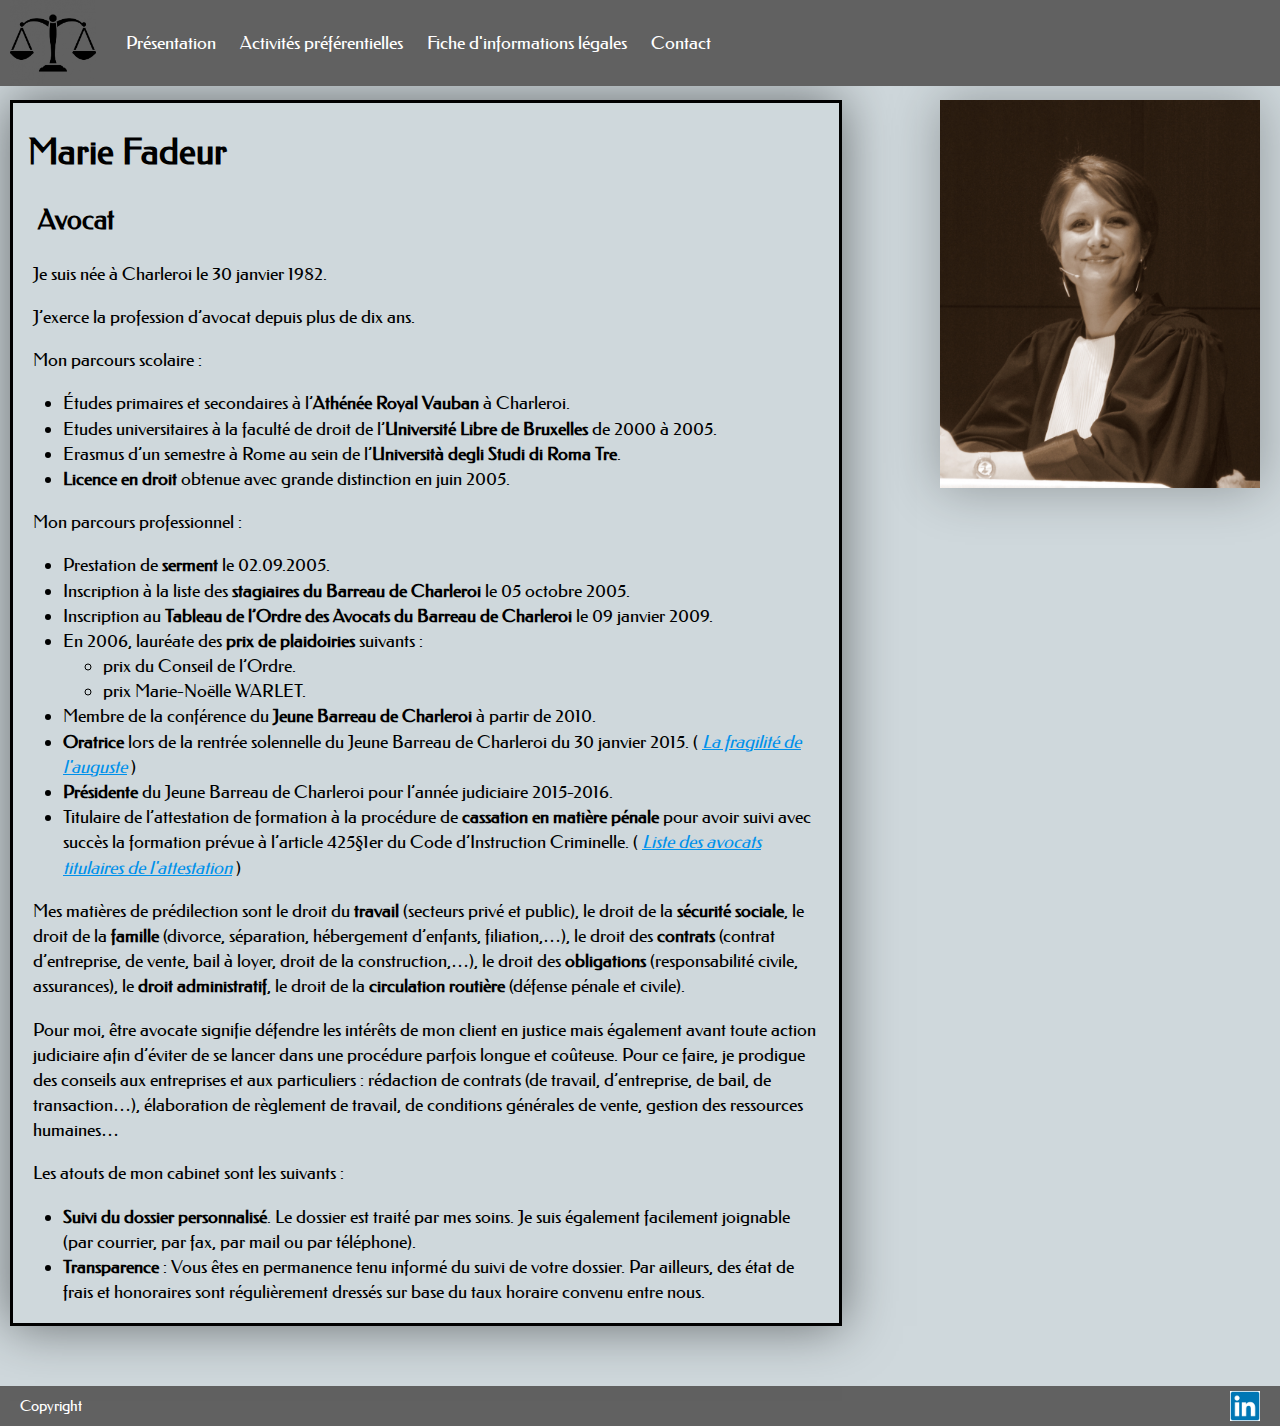
==== index.html @ 832199aa "initial commit" ====
<!DOCTYPE html>

<html>
<head>
    <meta http-equiv="content-type" content="text/html; charset=utf-8"/>
    <link rel="stylesheet" type="text/css" href="stylemf.css">
    <link href='https://fonts.googleapis.com/css?family=Federo' rel='stylesheet' type='text/css'>
    <title>Avocat Charleroi Marie Fadeur</title>
    <meta name="viewport" content="width=device-width; initial-scale=1.0"/>
    <meta name="description" content="Avocate spécialisée en droit du travail, droit de la famille, droit administratif, droit commercial."/>
</head>

<body class="">
<div class=pusher>
    <header class=header>
        <a href="#" class="header__logo" id="header__logo"></a>
        <nav class=menu>
            <a href="index.html">Présentation</a>
            <a href="bio.html">Activités préférentielles</a>
            <a href="spec.html">Fiche d'informations légales</a>
            <a href="contact.html">Contact</a>
        </nav>
    </header>

    <div class=container id="site__container">
        <article class="site__image">
            <div class="card__image">
                <img src="images/mf1.jpg">
                    <p class="contacts">
                        <b>Cabinet principal :</b> Rue Léon Bernus, 66 à 6000 Charleroi<br>
                        <b>Tél:</b> 071/32.74.58<br>
                        <b>GSM (uniquement du lundi au vendredi de 9h à 18h) :</b> 0477/49.11.32<br>
                        <b>Fax:</b> 071/ 31.13.37<br>
                        <b>E-mail:</b> <a href="#" name="emailLink" id="emailLink" class="link__c"> m.fadeur2@avocat.be</a> <br>
                        <b>Numéro d'entreprise et TVA :</b> 0816.311.715<br>
                    </p>
            </div>
        </article>

        <div class="site__top">
            <div class="site__text">
            <h1>Marie Fadeur</h1>
            <h2>Avocat</h2>
            <!--<p>Bienvenue sur le site de l'avocate Marie Fadeur</p>-->
            <p>Je suis née à Charleroi le 30 janvier 1982.<br></p>
            <p>J’exerce la profession d’avocat depuis plus de dix ans.</p>
            <p>Mon parcours scolaire :
                <ul>
                    <li>Études primaires et secondaires à l’<b>Athénée Royal Vauban</b> à Charleroi.</li>
                    <li>Etudes universitaires à la faculté de droit de l’<b>Université Libre de Bruxelles</b> de 2000 à 2005.</li>
                    <li>Erasmus d’un semestre à Rome au sein de l’<b>Università degli Studi di Roma Tre</b>.</li>
                    <li><b>Licence en droit</b> obtenue avec grande distinction en juin 2005.</li>
                </ul>
            </p>
            <p>Mon parcours professionnel :
                <ul>
                    <li>Prestation de <b>serment</b> le 02.09.2005.</li>
                    <li>Inscription à la liste des <b>stagiaires du Barreau de Charleroi</b> le 05 octobre 2005.</li>
                    <li>Inscription au <b>Tableau de l’Ordre des Avocats du Barreau de Charleroi</b> le 09 janvier 2009.</li>
                    <li>En 2006, lauréate des <b>prix de plaidoiries</b> suivants :
                        <ul>
                            <li>prix du Conseil de l’Ordre.</li>
                            <li>prix Marie-Noëlle WARLET.</li>
                        </ul>
                    </li>
                    <li>Membre de la conférence du <b>Jeune Barreau de Charleroi</b> à partir de 2010.</li>
                    <li><b>Oratrice</b> lors de la rentrée solennelle du Jeune Barreau de Charleroi du 30 janvier 2015. ( <a onclick="window.open ('http://charleroi.obfg.be/publication/1500027%20pli%20judiciaire%20janvier%202015%20basse%20def.pdf', ''); return false" href="javascript:void(0);" class="link__c"><i>La fragilité de l'auguste</i></a> )</li>
                    <li><b>Présidente</b> du Jeune Barreau de Charleroi pour l’année judiciaire 2015-2016.</li> 
                    <li>Titulaire de l’attestation de formation à la procédure de <b>cassation en matière pénale</b> pour avoir suivi avec succès la formation prévue à l’article 425§1er du Code d’Instruction Criminelle. ( <a onclick="window.open ('http://avocats.be/sites/default/files/Copie%20de%20Liste%20attestés%2002%2002%202016.pdf', ''); return false" href="javascript:void(0);" class="link__c"><i>Liste des avocats titulaires de l'attestation</i></a> )</li>
                </ul>
            </p> 

            <p>     
                Mes matières de prédilection sont le droit du <b>travail</b> (secteurs privé et public), le droit de la <b>sécurité sociale</b>, le droit de la <b>famille</b> (divorce, séparation, hébergement d’enfants, filiation,…), le droit des <b>contrats</b> (contrat d’entreprise, de vente, bail à loyer, droit de la construction,…), le droit des <b>obligations</b> (responsabilité civile, assurances), le <b>droit administratif</b>, le droit de la <b>circulation routière</b> (défense pénale et civile).
            </p>
            <p>
                Pour moi, être avocate signifie défendre les intérêts de mon client en justice mais également avant toute action judiciaire afin d’éviter de se lancer dans une procédure parfois longue et coûteuse.
                Pour ce faire, je prodigue des conseils aux entreprises et aux particuliers : rédaction de contrats (de travail, d’entreprise, de bail, de transaction…), élaboration de règlement de travail, de conditions générales de vente, gestion des ressources humaines…
            </p>
            <p>
                Les atouts de mon cabinet sont les suivants :
                <ul>
                <li>
                    <b>Suivi du dossier personnalisé</b>. Le dossier est traité par mes soins. Je suis également facilement joignable (par courrier, par fax, par mail ou par téléphone).
                </li>
                <li>        
                    <b>Transparence</b> : Vous êtes en permanence tenu informé du suivi de votre dossier. Par ailleurs, des état de frais et honoraires sont régulièrement dressés sur base du taux horaire convenu entre nous.
                </li>
            </ul>
            </p>
            </div>
        </div>
    </div>
    <br clear="both">
</div>
<footer class="footer">
        <span class="copyright"></span>Copyright
        <a href="https://www.linkedin.com/in/mariefadeur" target="_blank"><span class="icon icon--linkedin"></span></a>
</footer>
<script type="text/javascript" src="http://ajax.googleapis.com/ajax/libs/jquery/1.9.1/jquery.min.js"></script>

<script>
$(document).ready(function() {
	/*alert("test");*/
    $('#header__logo').click(function(e){
        e.preventDefault();
        $("body").toggleClass('wsidebar');
    });
    $('#site__container').click(function(e){
        e.preventDefault();
        $("body").removeClass('wsidebar');
    });
});

$(function () {
  $('#emailLink').on('click', function (event) {
      event.preventDefault();
    //alert("Huh");
    var email = 'm.fadeur2@avocat.be';
    var subject = "Demande d'informations";
    window.location = 'mailto:' + email + '?subject=' + subject;
  });
});

</script>
        

</body>
</html>
---- stylemf.css ----
@import url("responsive.css");
*{box-sizing:border-box;}
img{
    height:auto;
    max-width:100%;
    box-shadow: 0px 0px 50px rgba(0,0,0,0.3);
}
html, body{
    font-family: 'Federo', cursive;
    font-size: 18px;
    line-height: 1.4;
    height:100%;
    
    margin:0;
    padding:0;
    background-color:#cfd8dc;
}

a{
    text-decoration:none;
    color:inherit;
}
h1{
    margin-left:5px;
}
h2{
    margin-left:15px;
}
p{
    margin-left:10px;
}

.header{
    position: fixed;
    left:0;
    right:0;
    height:86px;
    line-height:86px;
    color:#FFF;
    background-color:#616161;
}
.header__logo{
    background:url(images/justice.jpg);
    background-size:contain;
    height:86px;
    width:86px;
    margin-right:20px;
    margin-left:10px;
    float:right;
    left:0;
    top:0;
    vertical-align: middle;
}
.container{
    display:inline;
    clear:both;*/
    overflow:auto;
    margin: 0 40px;
    padding-top:86px;
}

.site__image{
    float:right;
    width:25%;
    margin-top:100px;
    margin-right:20px;
    margin-left:-20px;
    padding-left:0px;
    padding-right:0px;
    padding-top:0px;
    background-color: #cfd8dc;
    transition-duration: 0.5s;
}
.site__image__c{
    float:right;
    width:20%;
    margin-top:100px;
    margin-right:20px;
    margin-left:-20px;
    padding-left:0px;
    padding-right:0px;
    padding-top:0px;
    background-color:#fff; 
    box-shadow: 0px 0px 50px rgba(0,0,0,0.5);
}
.site__image:hover{
    box-shadow: 0px 0px 50px rgba(0,0,0,0.5);
}

.site__image:hover .contacts{
    display:block;
    opacity: 1;
}
.card__image{
    margin-top:0px;
}

.contacts{
    margin-right: 1px;
    opacity:0;
    transition-duration: 0.7s;    
}
.contacts__c{
    display:none;
}
.coord1{
    display: block;
    padding:10px;
}
.icon1{
    display: inline-block;
    background:url(images/adresse.png);
    background-size:contain;
    height:15px;
    width:15px;
    margin-right: 8px;
    vertical-align: middle;
}
.address1{
    display: inline-block;
    vertical-align: middle;
}
.address2{
    margin-left: 35px;
}
.coord2{
    display: block;
    padding:10px;
}
.icon2{
    display: inline-block;
    background:url(images/tel.png);
    background-size:contain;
    height:15px;
    width:15px;
    margin-right: 8px;
    vertical-align: middle;
}
.tel{
    display: inline-block;
    vertical-align: middle;
}
.coord3{
    display: block;
    padding:10px;
}
.icon3{
    display: inline-block;
    background:url(images/mail.png);
    background-size:contain;
    height:15px;
    width:15px;
    margin-right: 8px;
    vertical-align: middle;
}
.mail{
    display: inline-block;
    vertical-align: middle;
    font-style: italic;
}

.site__top{
    
    width:65%;
    float:left;
    /*position: relative;*/
    padding-right: 10px;
    padding-left: 10px;
    margin-top:100px;
    margin-left: 10px;
    border-style:solid;
    box-shadow: 0px 0px 50px rgba(0,0,0,0.5);
}
.site__top__c{
    
    width:70%;
    float:left;
    /*position: relative;*/
    padding-right: 10px;
    padding-left: 10px;
    margin-top:100px;
    margin-left: 10px;
}

.site__text{
    width:100%;
    float:left;
    padding-right: 10px;
}

.site__list{
    width:40%;
    float:left;
}

.site__text2{
    width:100%;
    float:left;
}

.header__logo{
    float:left;
    font-weight:bold;
    padding:  0 25px;
    
}


.menu{
    float:left;
}

.menu a{
    padding:  0 10px;
    
}

.menu a:hover{
    color:#37474f;
}

.site__top__c{
    border-style:solid;
    box-shadow: 0px 0px 50px rgba(0,0,0,0.5);
}

.footer{
    font-size:15px;
    color:#fff;
    left:0;
    right:0;
    bottom:0;
    height:40px;
    line-height:40px;
    background-color: #616161;
    margin-top:60px;
}

.icon--linkedin{
    background:url(images/linkedin.jpg);
    background-size:contain;
    height:30px;
    width:30px;
    margin-right:20px;
    margin-top:5px;
    float:right;
    right:0;
    bottom:0;
    vertical-align: middle;
}
.copyright{
    margin-left:20px;
}

.link__c{
    color:#0091ea;
    text-decoration: underline;
}
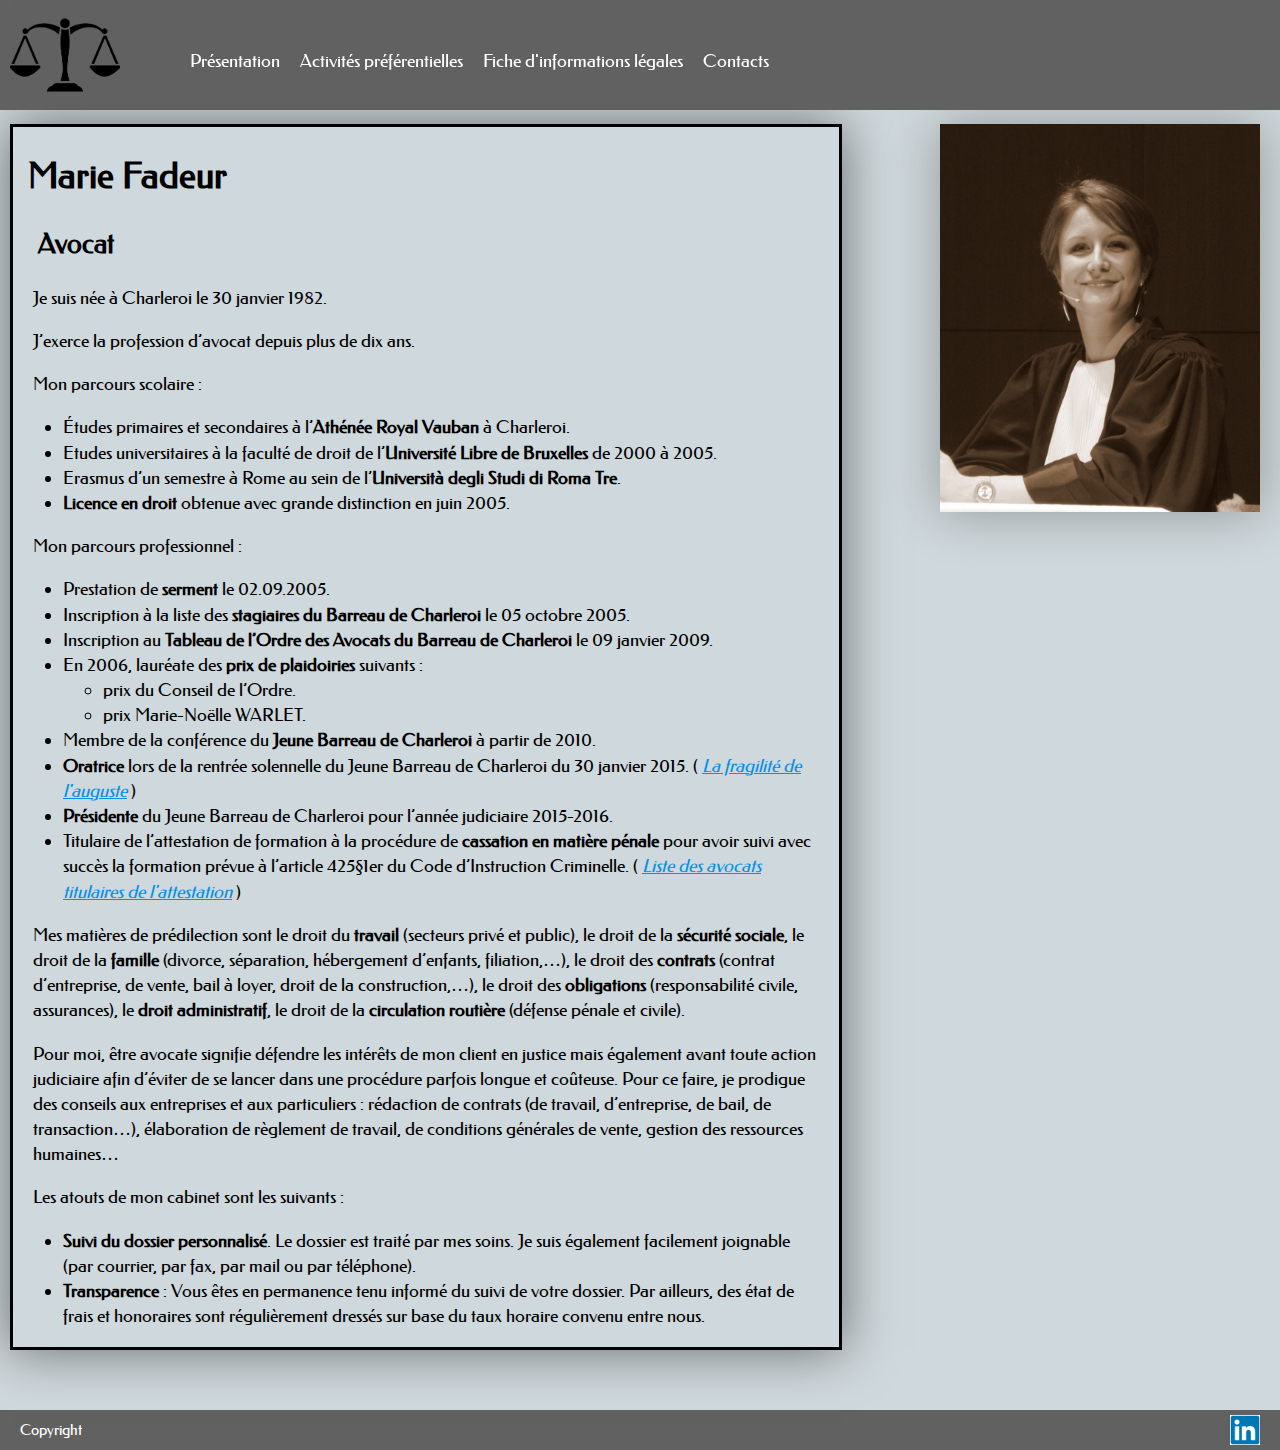
==== commit 3adaf35f: "sub-menu" ====
--- a/index.html
+++ b/index.html
@@ -13,13 +13,25 @@
 <body class="">
 <div class=pusher>
     <header class=header>
-        <a href="#" class="header__logo" id="header__logo"></a>
-        <nav class=menu>
-            <a href="index.html">Présentation</a>
-            <a href="bio.html">Activités préférentielles</a>
-            <a href="spec.html">Fiche d'informations légales</a>
-            <a href="contact.html">Contact</a>
+    <a href="#" class="header__logo" id="header__logo"></a>
+    <div class="menu-wrap">
+        <nav class="menu">
+            <ul class="clearfix">
+                <li><a href="index.html">Présentation</a></li>
+                <li>
+                    <a href="bio.html">Activités préférentielles</a>
+                        <ul class="sub-menu">
+                            <li><a href="social.html">Droit social</a></li>
+                            <li><a href="famille.html">Droit de la famille</a></li>
+                            <li><a href="contrats.html">Droit des contrats</a></li>
+                            <li><a href="admin.html">Droit administrtif</a></li>
+                        </ul>
+                </li>
+                <li><a href="spec.html">Fiche d'informations légales</a></li>
+                <li><a href="contact.html">Contacts</a></li>
+            </ul>
         </nav>
+    </div>
     </header>
 
     <div class=container id="site__container">
--- a/stylemf.css
+++ b/stylemf.css
@@ -34,7 +34,7 @@
     position: fixed;
     left:0;
     right:0;
-    height:86px;
+    height:110px;
     line-height:86px;
     color:#FFF;
     background-color:#616161;
@@ -42,8 +42,8 @@
 .header__logo{
     background:url(images/justice.jpg);
     background-size:contain;
-    height:86px;
-    width:86px;
+    height:110px;
+    width:110px;
     margin-right:20px;
     margin-left:10px;
     float:right;
@@ -62,7 +62,7 @@
 .site__image{
     float:right;
     width:25%;
-    margin-top:100px;
+    margin-top:124px;
     margin-right:20px;
     margin-left:-20px;
     padding-left:0px;
@@ -74,7 +74,7 @@
 .site__image__c{
     float:right;
     width:20%;
-    margin-top:100px;
+    margin-top:124px;
     margin-right:20px;
     margin-left:-20px;
     padding-left:0px;
@@ -166,7 +166,7 @@
     /*position: relative;*/
     padding-right: 10px;
     padding-left: 10px;
-    margin-top:100px;
+    margin-top:124px;
     margin-left: 10px;
     border-style:solid;
     box-shadow: 0px 0px 50px rgba(0,0,0,0.5);
@@ -178,7 +178,7 @@
     /*position: relative;*/
     padding-right: 10px;
     padding-left: 10px;
-    margin-top:100px;
+    margin-top:124px;
     margin-left: 10px;
 }
 
@@ -212,11 +212,73 @@
 
 .menu a{
     padding:  0 10px;
-    
 }
 
 .menu a:hover{
     color:#37474f;
+}
+
+.clearfix:after {
+    display:block;
+
+    float:left;
+    margin:0px;
+}
+/*----- Menu Outline -----*/
+
+.menu li {
+    float:left;
+    margin:0px;
+    list-style:none;
+}
+
+.menu li:hover > a, .menu .current-item > a {
+    text-decoration:none;
+}
+
+/*----- Top Level -----*/
+
+.menu > ul > li {
+    float:left;
+    display:inline-block;
+    position:relative;
+}
+
+.menu > ul > li > a {
+    padding:  0 10px;
+    display:inline-block;
+
+}
+.menu > ul > li:hover > a, .menu > ul > .current-item > a {
+
+}
+/*----- Bottom Level -----*/
+.menu li:hover .sub-menu {
+    z-index:1;
+    opacity:1;
+}
+.sub-menu {
+    width:160%;
+    padding:0px 10px;
+    position:absolute;
+    top:100%;
+    left:0px;
+    z-index:-1;
+    opacity:0;
+    transition:opacity linear 0.15s;
+    box-shadow:0px 2px 3px rgba(0,0,0,0.2);
+    background:#616161;
+}
+.sub-menu li {
+    display:block;
+    font-size:16px;
+}
+.sub-menu li a {
+    padding:10px 30px;
+    display:block;
+}
+.sub-menu li a:hover, .sub-menu .current-item a {
+
 }
 
 .site__top__c{
